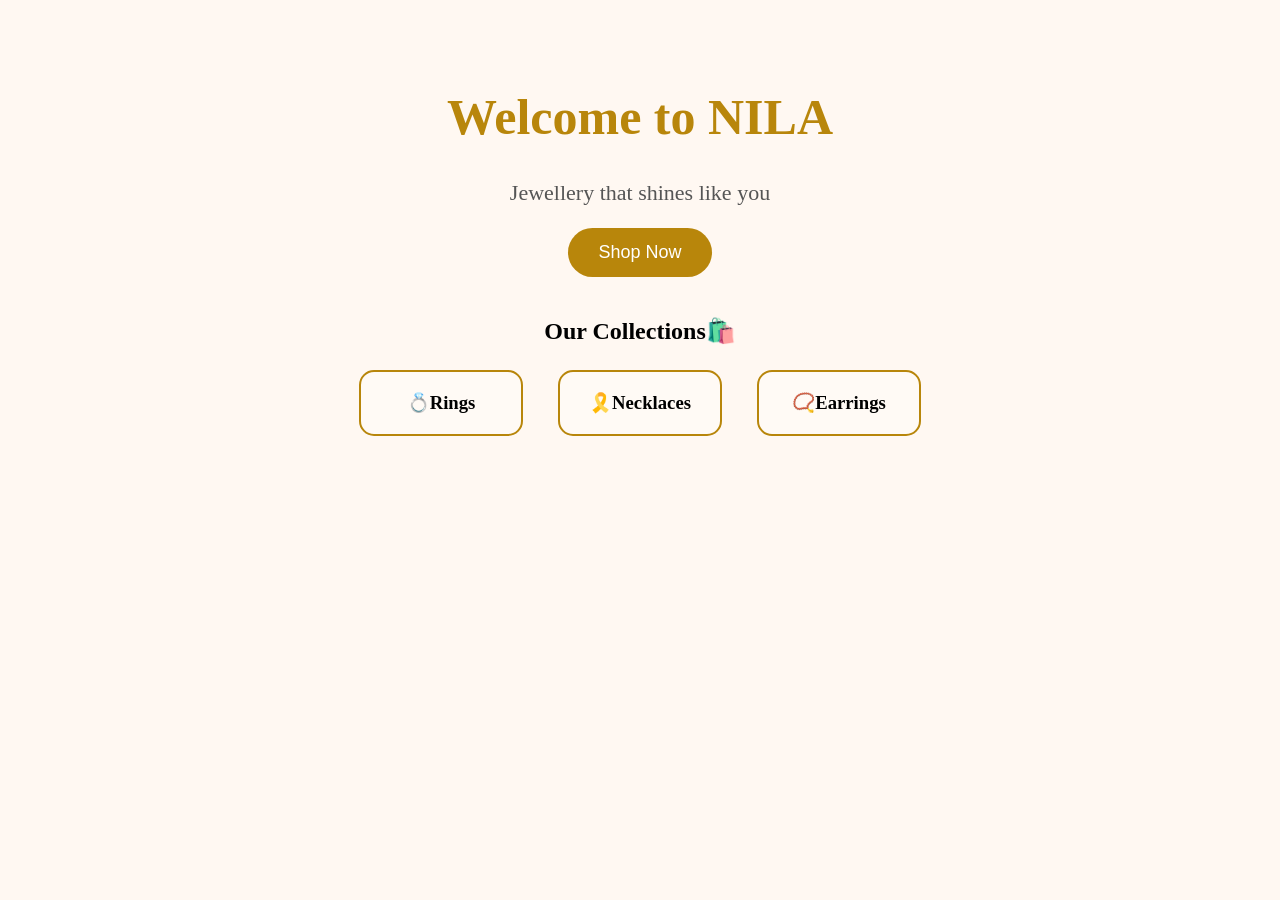
==== index.html @ 9eda7c42 "Update index.html" ====
<! DOCTYPE html>
<html>
  <head>
      <title> NILA JEWELLERY </title>
      <link rel="stylesheet" href="style.css?v=3">
  </head>
  <body>
      <h1> Welcome to NILA </h1>
      <p> Jewellery that shines like you </p>
      <button>Shop Now </button>
      <h2> Our Collections🛍️</h2>
      <div>
        <h3>💍Rings</h3>
        <h3>🎗️Necklaces</h3>
        <h3>📿Earrings</h3>
      </div>
  </body>
</html>
---- style.css ----
body
{
  background-color: #fff8f2;
  text-align: center;
  font-family: Georgia,serif;
  padding-top:80px;
}
h1
{
  color:#b8860b;
  font-size: 50px;
}
p
{
  color:#555;
  font-size:22px;
}
button
{
  background-color:#b8860b;
  color:#ffffff;
  border:none;
  padding:14px 30px;
  font-size:18px;
  border-radius:25px;
  cursor:pointer;
}
h2
{
  margin-top: 40px;
}
div {
  display: flex;
  justify-content: center;
  gap: 35px;
  margin-top: 25px;
}
h3
{
  margin: 0
}
h3
{
  background-color:#fffaf5;
  border:2px solid #b8860b;
  padding:20px;
  border-radius: 15px;
  min-width:120px;
}
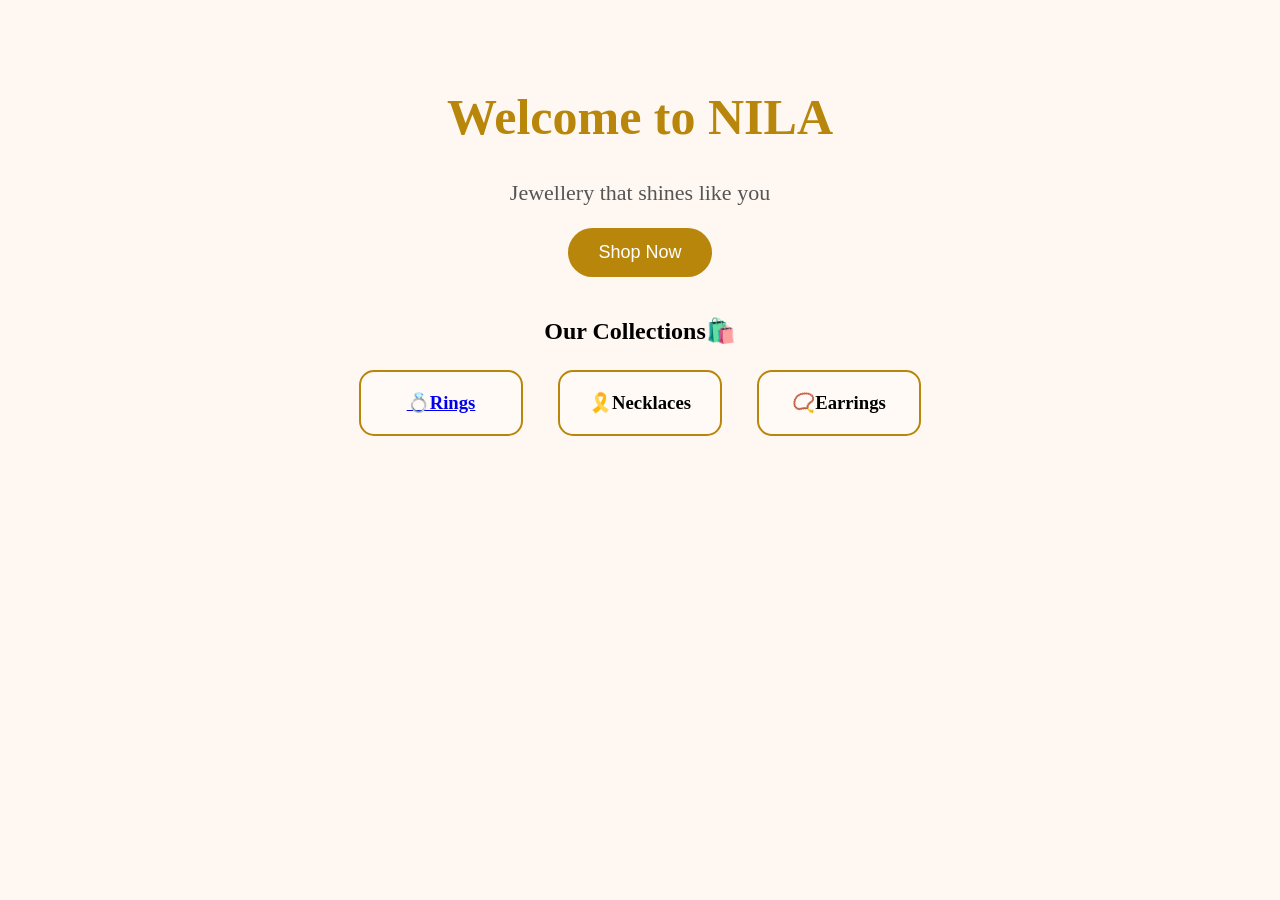
==== commit 2f253962: "Update index.html" ====
--- a/index.html
+++ b/index.html
@@ -10,7 +10,7 @@
       <button>Shop Now </button>
       <h2> Our Collections🛍️</h2>
       <div>
-        <h3>💍Rings</h3>
+        <h3><a href="#rings">💍Rings</a></h3>
         <h3>🎗️Necklaces</h3>
         <h3>📿Earrings</h3>
       </div>
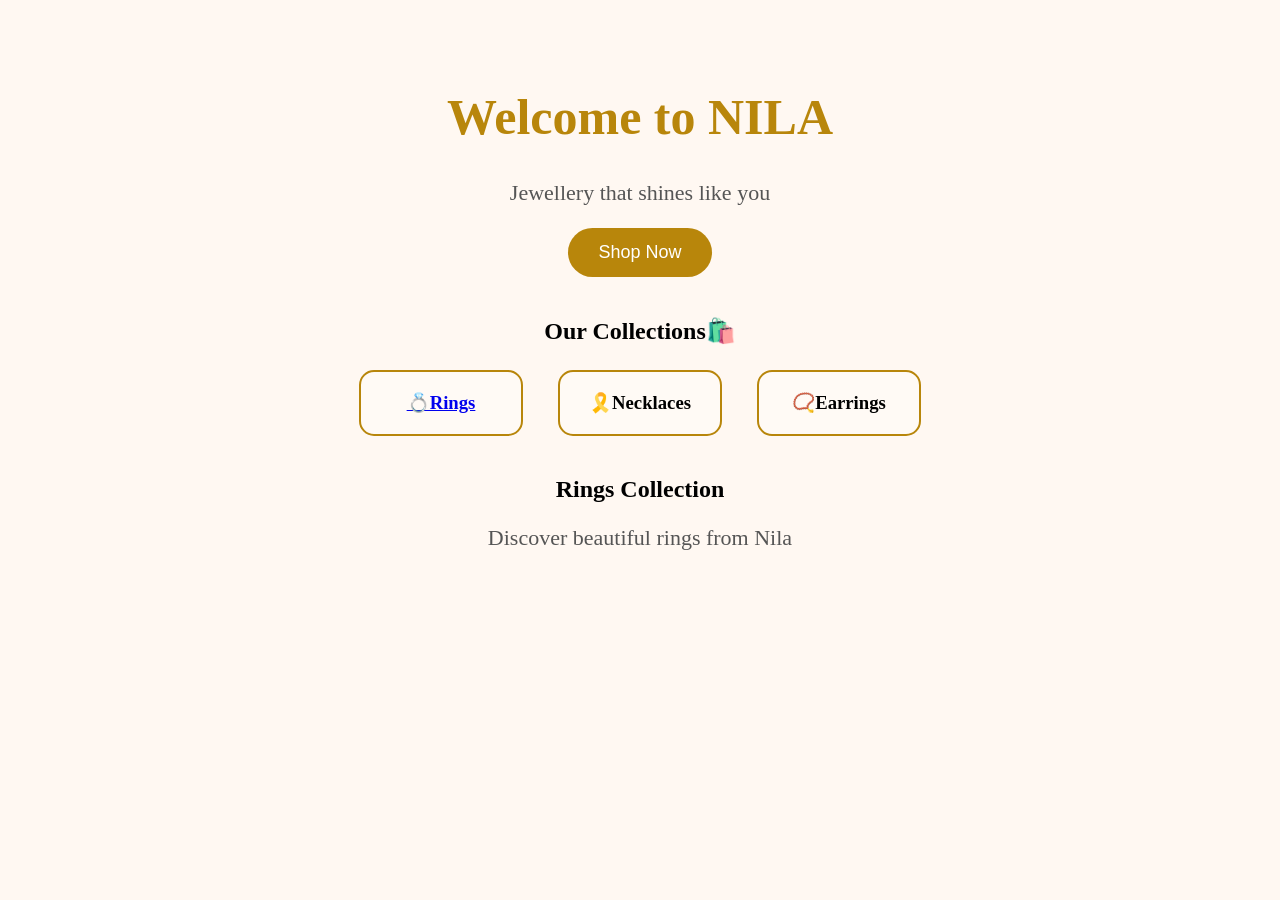
==== commit 4cb66b61: "Update index.html" ====
--- a/index.html
+++ b/index.html
@@ -14,5 +14,9 @@
         <h3>🎗️Necklaces</h3>
         <h3>📿Earrings</h3>
       </div>
+    <section id="rings">
+      <h2>Rings Collection </h2>
+      <p> Discover beautiful rings from Nila</p>
+    </section>
   </body>
 </html>
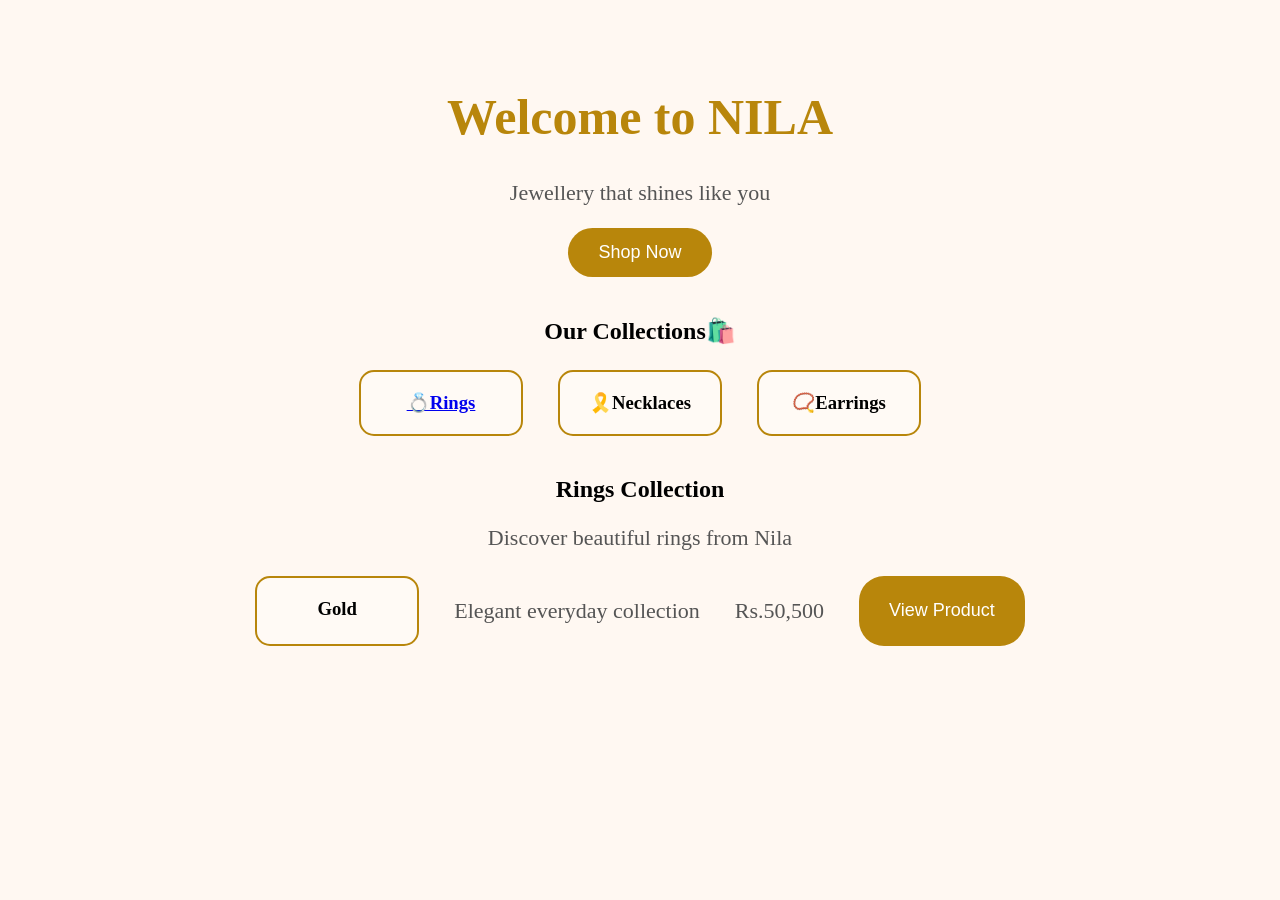
==== commit 25ca8818: "Update index.html" ====
--- a/index.html
+++ b/index.html
@@ -17,6 +17,12 @@
     <section id="rings">
       <h2>Rings Collection </h2>
       <p> Discover beautiful rings from Nila</p>
+      <div>
+        <h3>Gold</h3>
+        <p>Elegant everyday collection </p>
+        <p>Rs.50,500</p>
+        <button>View Product</button>
+      </div>
     </section>
   </body>
 </html>
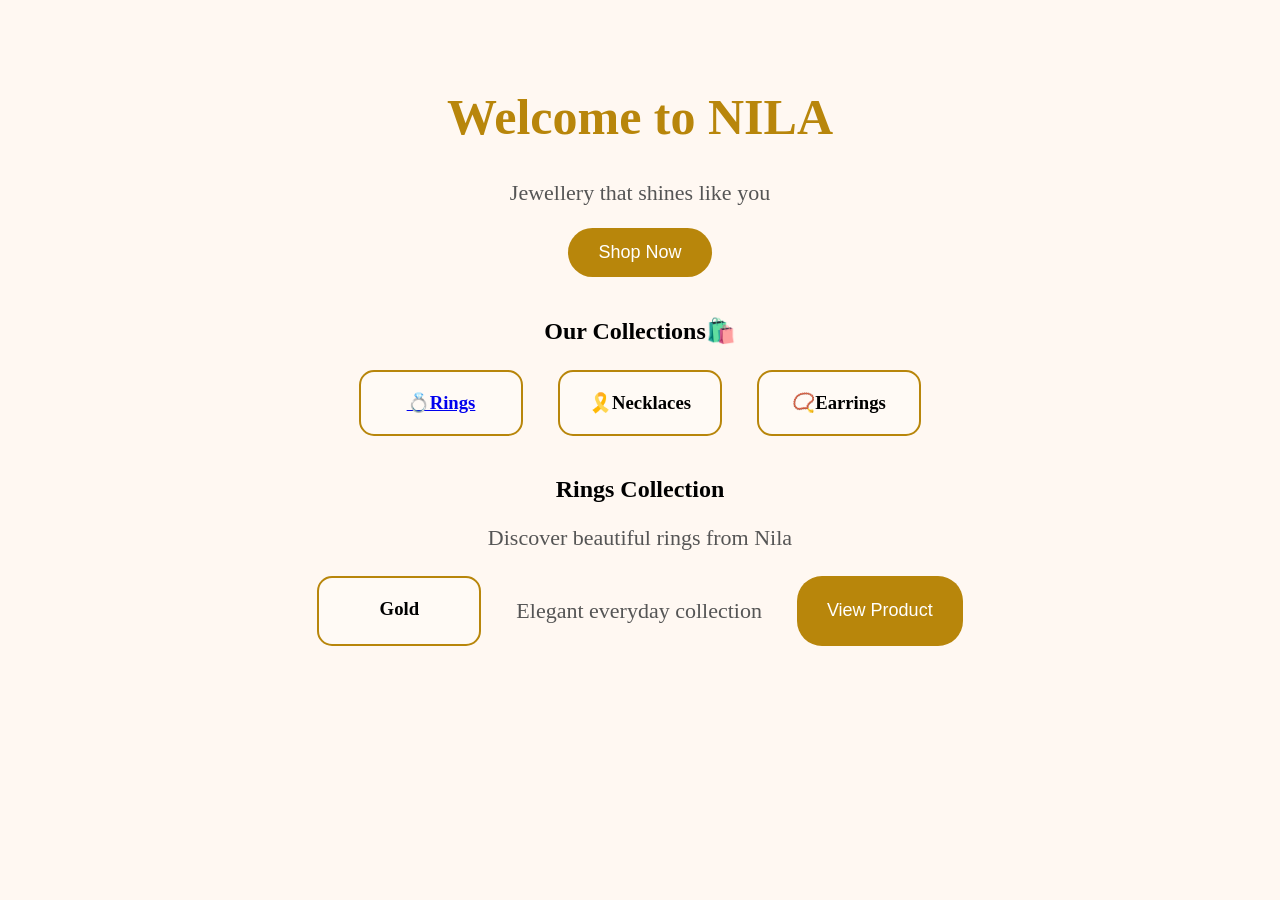
==== commit 1b7f47de: "Update index.html" ====
--- a/index.html
+++ b/index.html
@@ -20,7 +20,6 @@
       <div>
         <h3>Gold</h3>
         <p>Elegant everyday collection </p>
-        <p>Rs.50,500</p>
         <button>View Product</button>
       </div>
     </section>
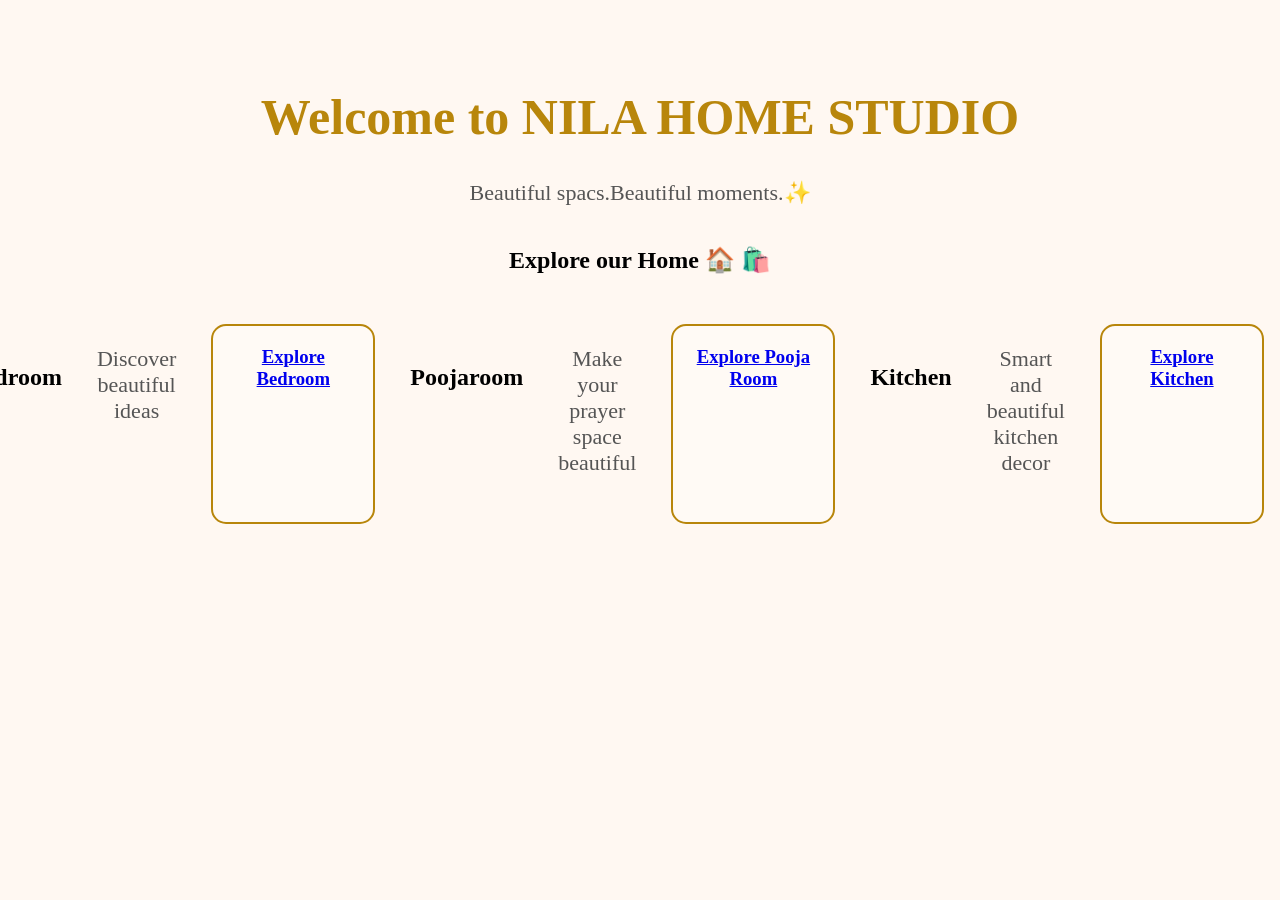
==== commit 2a1bcc96: "Update index.html" ====
--- a/index.html
+++ b/index.html
@@ -1,27 +1,39 @@
 <! DOCTYPE html>
 <html>
   <head>
-      <title> NILA JEWELLERY </title>
-      <link rel="stylesheet" href="style.css?v=3">
+      <title> NILA HOME STUDIO </title>
+      <link rel="stylesheet" href="style.css">
   </head>
   <body>
-      <h1> Welcome to NILA </h1>
-      <p> Jewellery that shines like you </p>
-      <button>Shop Now </button>
-      <h2> Our Collections🛍️</h2>
-      <div>
-        <h3><a href="#rings">💍Rings</a></h3>
-        <h3>🎗️Necklaces</h3>
-        <h3>📿Earrings</h3>
+      <h1> Welcome to NILA HOME STUDIO</h1>
+      <p> Beautiful spacs.Beautiful moments.✨</p>
+      <h2> Explore our Home 🏠 🛍️</h2>
+      <div class="categories">
+        
+        <div class="category">
+          <h2>Hall</h2>
+          <p>Elegant decor for your living space</p>
+        <h3><a href="hall.html">Explore Hall</a></h3>
       </div>
-    <section id="rings">
-      <h2>Rings Collection </h2>
-      <p> Discover beautiful rings from Nila</p>
-      <div>
-        <h3>Gold</h3>
-        <p>Elegant everyday collection </p>
-        <button>View Product</button>
+      <div class="category">
+      <h2>Bedroom</h2>
+      <p> Discover beautiful ideas</p>
+        <h3><a href="bedroom.html">Explore Bedroom</a></h3>
       </div>
-    </section>
+      <div class="category">
+        <h2>Poojaroom</h2>
+        <p>Make your prayer space beautiful</p>
+        <h3><a href="pooja.html">Explore Pooja Room</a></h3>
+      </div>
+        <div class="category">
+        <h2>Kitchen</h2>
+        <p>Smart and beautiful kitchen decor</p>
+        <h3><a href="kitchen.html">Explore Kitchen</a></h3>
+        </div>
+        <div class="category">
+        <h2>Balcony</h2>
+        <p>Bring beauty and greenery outdoor</p>
+        <h3><a href="Balcony.html">Explore Balcony</a></h3>
+      </div>
   </body>
 </html>
